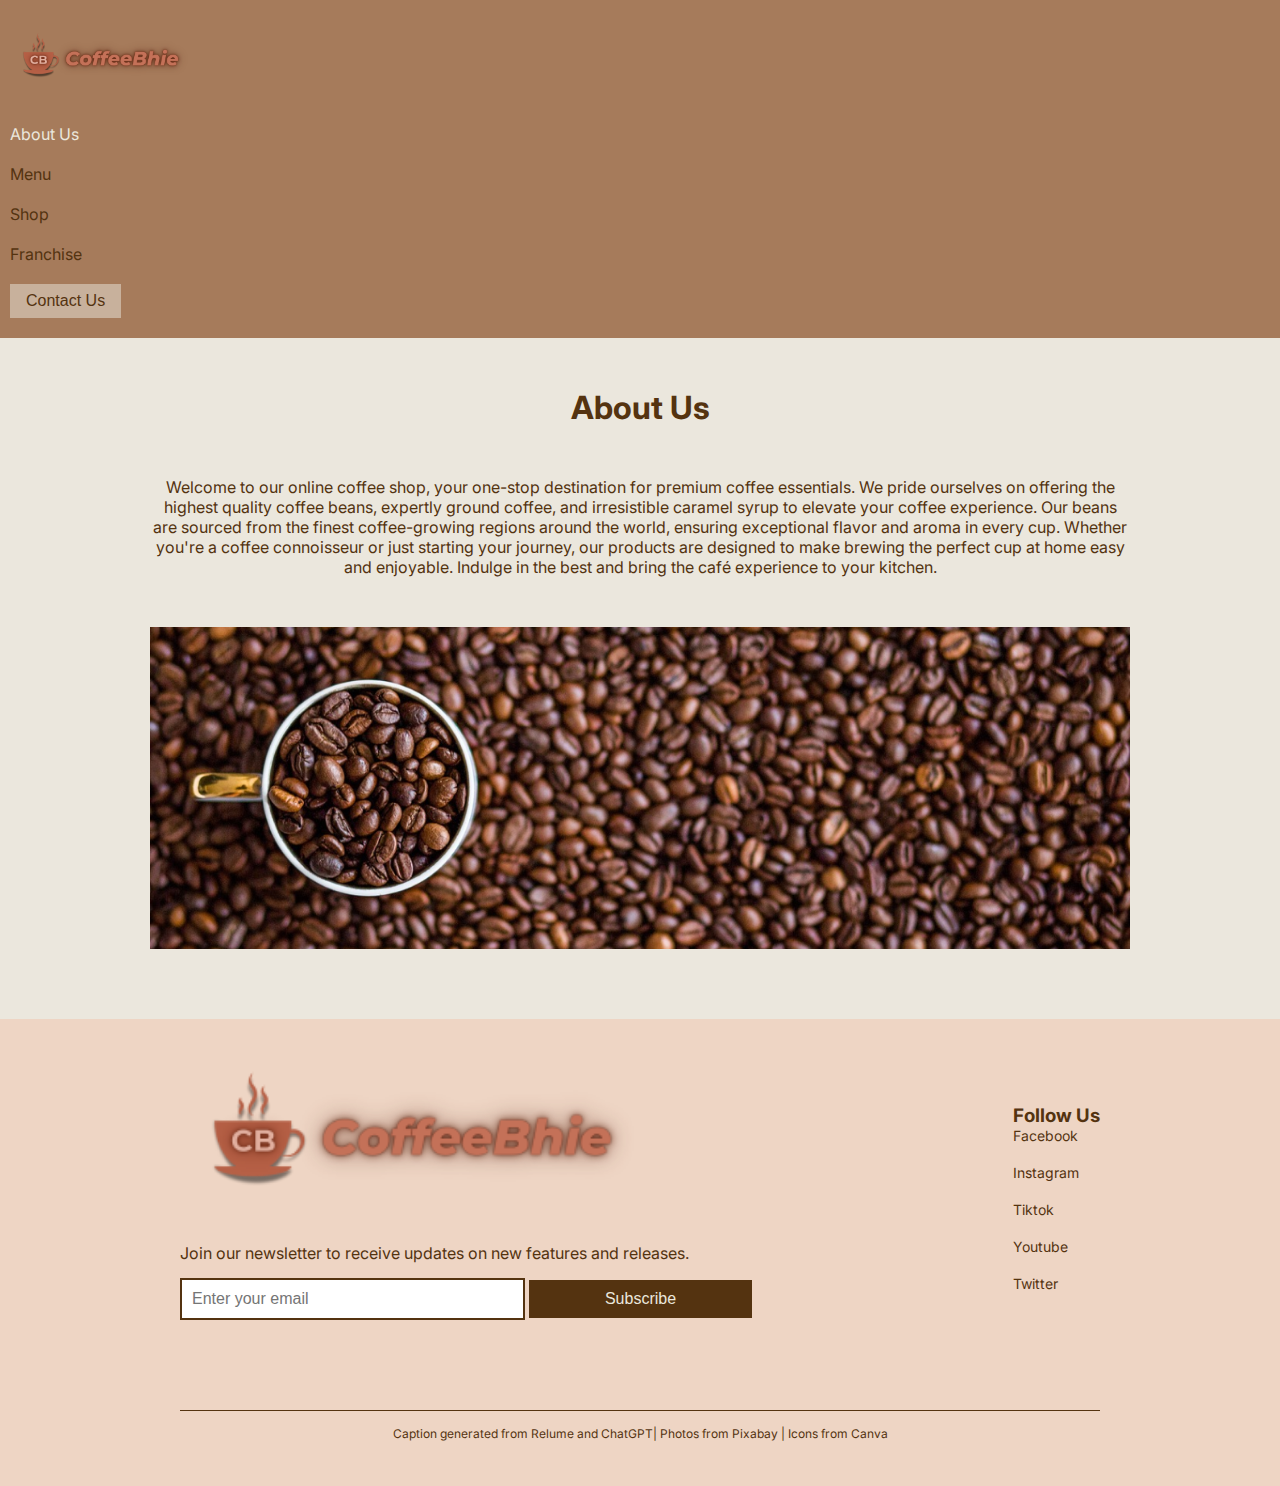
==== about.html @ a6f4c8f3 "Add files via upload" ====
<!DOCTYPE html>
<html lang="en">
<head>
    <meta charset="UTF-8">
    <meta name="viewport" content="width=device-width, initial-scale=1.0">
    <meta name="description" content="CoffeeBhie Online Shop">
    <meta name="keywords" content="Online Coffee Shop, HTML, CSS">
    <meta name="author" content="Charisse Jen Salazar">
    <link href="https://fonts.googleapis.com/css2?family=Inter:ital,opsz,wght@0,14..32,100..900;1,14..32,100..900&display=swap" rel="stylesheet">
    <title>CoffeeBhie | About Us</title>
    <link rel="stylesheet" href="styles.css">
</head>
<body>
    <nav>
        <ul>
            <li><a href="index.html"><img src="assets/CoffeeBhie-LogoSite.png" alt="Logo" class="logo"></a></li>
            <li><a href="about.html" class="active">About Us</a></li>
            <li><a href="menu.html">Menu</a></li>
            <li><a href="shop.html">Shop</a></li>
            <li><a href="franchise.html">Franchise</a></li>
            <li><button onclick="openForm()">Contact Us</button></li>
        </ul>
    </nav>

    <div id="contact" style="display: none">
        <form id="contact-form">
            <h2>Contact Us</h2>
            <label for="name">Name:</label>
            <input type="text" id="name" placeholder="Name" required><br><br>
            <label for="email">Email:</label>
            <input type="text" id="email" placeholder="Email" required><br><br>
            <label for="number">Contact Number:</label>
            <input type="text" id="number" placeholder="Contact number" required><br><br>
    
            <label for="message">Message:</label><br>
            <textarea id="message" placeholder="Write here" required></textarea><br><br>
            
            <button type="submit">Submit</button>
            <button type="close" onclick="closeForm()">Close</button>
        </form>
    </div>

    <script>
        function openForm(){
            document.getElementById("contact").style.display = "block";
        }

        function closeForm(){
            document.getElementById("contact").style.display = "none";
        }
    </script>

    <div class="about">
        <h1>About Us</h1>
        <p>
            Welcome to our online coffee shop, your one-stop destination for premium coffee essentials. We pride ourselves on offering the highest quality coffee beans, expertly ground coffee, and irresistible caramel syrup to elevate your coffee experience. Our beans are sourced from the finest coffee-growing regions around the world, ensuring exceptional flavor and aroma in every cup. Whether you're a coffee connoisseur or just starting your journey, our products are designed to make brewing the perfect cup at home easy and enjoyable. Indulge in the best and bring the café experience to your kitchen.</p>

            <img src="assets/about-us-img.png" alt="Coffee Beans" class="about-us-image">
    </div>

        <footer>
            <div class="footer-leftside">
                <img src="assets/CoffeeBhie-LogoSite.png" alt="Logo" class="footer-logo" width="463px">
                <p class="newsletter">Join our newsletter to receive updates on new features and releases.</p>
                <div class="subscribe-form">
                    <form action="/test">
                        <input type="text" id="email" placeholder="Enter your email" class="email-input" required>
                        <button type="submit" class="subscribe-button">Subscribe</button>
                    </form>
                </div>
            </div>
    
            <div class="follow-us">
                <h3>Follow Us</h3>
                <a id="fb-link" href="https://www.facebook.com/" target="_blank">Facebook</a><br>
                <a id="ig-link" href="https://www.instagram.com/" target="_blank">Instagram</a><br>
                <a id="tk-link" href="https://www.tiktok.com/" target="_blank">Tiktok</a><br>
                <a id="yt-link" href="https://www.youtube.com/" target="_blank">Youtube</a><br>
                <a id="x-link" href="https://www.x.com/" target="_blank">Twitter</a><br>
            </div>
    
            <div class="footer-caption">
                <p>Caption generated from Relume and ChatGPT| Photos from Pixabay | Icons from Canva</p>
            </div>
        </footer>
</body>
</html>
---- styles.css ----
:root {
    --font-family: Inter;
    --primary-color: #EBE7DD;
    --primary-color-dark: #543310;
    --accent-color: #A67B5B;
    --accent-color-light: #EED5C4;
    --extra-light: #C8B19C;
    --extra-light-dark: #B3987F;
    --text-dark: #543310;
    --text-light: #EBE7DD;
    --max-width: 1200px;
}

* {
    margin: 0;
    padding: 0;
    box-sizing: border-box;
}

a {
    text-decoration: none;
}

body {
    font-family: var(--font-family);
    overflow-x: hidden;
    background-color: var(--primary-color);
}

nav{
    background-color: var(--accent-color);
    width: 100%;
    height: 125px;
    display: flex;
    align-items: center;
    justify-content: space-between;
    padding: 0 102px;
    box-sizing: border-box;
    z-index: 99;
}

ul {
    list-style: none;
    display: flex;
    align-items: center;
}

li {
    margin: 0 15px;
}

a {
    color: var(--text-dark);
    font-size: 1em;
    transition: color 0.3s;
}

a:hover, a.active {
    color: var(--text-light); 
}

.logo {
    height: 100px;
    width: auto;
}

button {
    background-color: var(--extra-light);
    border: none;
    color: var(--text-dark);
    padding: 10px 20px;
    font-size: 1em;
    cursor: pointer;
    transition: background-color 0.3s;
}

button:hover {
    background-color: var(--extra-light-dark);
}

#contact {
    position: fixed;
    top: 50%;
    left: 50%;
    transform: translate(-50%, -50%);
    width: 400px;
    background-color: var(--primary-color);
    border: 2px solid var(--primary-color-dark);
    box-shadow: 0px 0px 5px;
    padding: 20px;
    z-index: 1000;
    display: none;
    animation: popUp 0.3s;
}

#contact h2 {
    color: var(--text-dark);
    text-align: center;
    margin-bottom: 20px;
}

#contact-form label {
    color: var(--text-dark);
    font-weight: bold;
    display: block;
    margin-bottom: 5px;
}

#contact-form input, #contact-form textarea {
    width: 100%;
    padding: 10px;
    margin-bottom: 15px;
    border: 1px solid var(--primary-color-dark);
    background-color: var(--accent-color-light);
    color: var(--text-dark);
}

#contactiform button {
    width: 48%;
    margin-top: 10px;
    margin-right: 4%;
}

.hero-sec {
    position: relative;
    display: flex;
    flex-direction: column;
    align-items: center;
    justify-content: center;
    height: 100vh;
    background-image: url('assets/hero-sec.png');
    background-size: cover;
    background-position: center;
    color: var(--text-light);
    text-align: center;
    padding: 0 20px;
    box-sizing: border-box;
}

.hero-sec h1 {
    font-size: 3em;
    margin-bottom: 20px;
}

.hero-sec p {
    font-size: 1.2em;
    margin-bottom: 40px;
}

.hero-sec .btns {
    display: flex;
    gap: 20px; 
    margin-top: 20px;
}

.btns a{
    display: flex;
    justify-content: center;
    align-items: center;
}

.explore a {
    display: inline-block;
    background-color: var(--primary-color);
    color: var(--primary-color-dark);
    padding: 15px 30px;
    font-size: 1em;
    transition: background-color 0.3s;
}

.explore a:hover {
    background-color: var(--accent-color-light);
}

.learn a {
    background-color: transparent;
    color: var(--text-light);
    border: 2px solid var(--primary-color);
    padding: 14px 29px;
    font-size: 1em;
    transition: background-color 0.3s;
}

.learn a:hover {
    background-color: var(--accent-color-light);
    color: var(--text-dark);
}

.about {
    padding-left: 150px;
    padding-right: 150px;
    padding-bottom: 50px;
    text-align: center;
}

.about h1{
    color: var(--text-dark);
    margin-top: 50px;
    margin-bottom: 20px;
    font-size: 2em;
    text-align: center;
}

.about p{
    color: var(--text-dark);
    margin-top: 50px;
    margin-bottom: 50px;
    font-size: 1em;
    text-align: center;
}

.about-us-image{
    width: 100%;
    height: auto;
    display: flex;
    margin-bottom: 20px;
}

.menu-title h1{
    color: var(--text-dark);
    margin-top: 50px;
    margin-bottom: 20px;
    font-size: 2em;
    text-align: center;
}

.menu {
    display: flex;
    flex-wrap: wrap;
    justify-content: center;
    gap: 40px;
    width: 100%;
    margin-bottom: 60px;
}

.card {
    background-color: var(--accent-color-light);
    border: 2px solid var(--primary-color-dark);
    overflow: hidden;
    max-width: 300px;
    width: 100%;
    text-align: center;
    padding-bottom: 20px;
}

.card img {
    width: 100%;
    height: auto;
}

.card-content {
    padding: 20px;
}

.card-content h2 {
    color: var(--text-dark);
    margin-bottom: 15px;
    font-size: 24px;
}

.card-content p {
    color: var(--text-dark);
    margin-bottom: 30px;
    font-size: 16px;
}

.card-content a {
    color: var(--text-dark);
    text-decoration: none;
    font-size: 1em;
    padding: 10px 20px;
    border: 2px solid var(--primary-color-dark);
    transition: background-color 0.3s, color 0.3s;
}

.card-content a:hover {
    background-color: var(--extra-light-dark);
    color: var(--text-dark);
}

.shop {
    padding-top: 200px;
    display: flex;
    flex-direction: column;
    align-items: center;
    justify-content: center;
    text-align: center;
    padding-bottom: 200px;
}

.shop h1 {
    font-size: 48px;
    color: var(--text-dark);
    margin-bottom: 20px;
}

.shop p {
    color: var(--primary-color-dark);
    margin-bottom: 40px;
    text-align: center;
}

.shop a{
    text-align: center;
    padding: 10px 20px;
    border: 2px solid var(--primary-color-dark);
    transition: background-color 0.3s, color 0.3s;
}

.shop a:hover{
    background-color: var(--extra-light-dark);
    color: var(--primary-color-dark);
}

.franchise {
    width: 100%;
    max-width: 600px;
    margin: 40px auto;
    background-color: var(--primary-color);
    border: 2px solid var(--primary-color-dark);
    padding: 20px;
    z-index: 1000;
}

.franchise h1 {
    color: var(--text-dark);
    text-align: center;
    margin-bottom: 20px;
}

.franchise p {
    color: var(--text-dark);
    text-align: center;
    margin-bottom: 20px;
}

.franchise label {
    color: var(--text-dark);
    font-weight: bold;
    display: block;
    margin-bottom: 5px;
}

.franchise input, .franchise textarea {
    width: 100%;
    padding: 10px;
    margin-bottom: 15px;
    border: 1px solid var(--primary-color-dark);
    background-color: var(--accent-color-light);
    color: var(--text-dark);
}

footer {
    padding: 20px 180px;
    background-color: var(--accent-color-light);
    display: flex;
    justify-content: space-between;
    align-items: flex-start;
    flex-wrap: wrap;
    box-sizing: border-box;
}

.footer-leftside {
    display: flex;
    flex-direction: column;
    justify-content: flex-start;
    align-items: flex-start;
}

.subscribe-form {
    display: flex;
    justify-content: flex-start;
    align-items: center;
    gap: 10px;
}

.newsletter {
    margin-bottom: 15px;
    font-size: 16px;
    color: var(--text-dark);
}

.email-input {
    padding: 10px;
    font-size: 16px;
    border: 2px solid var(--primary-color-dark);
    outline: none;
    width: 345px;
    transition: border-color 0.3s, background-color 0.3s;
}

.subscribe-button {
    background-color: var(--primary-color-dark);
    color: var(--text-light);
    padding: 10px;
    width: 223px;
    border: none;
    font-size: 1em;
    cursor: pointer;
    transition: background-color 0.3s;
}

.subscribe-button:hover {
    background-color: var(--extra-light-dark);
    color: var(--text-light);
}

.follow-us {
    display: flex;
    flex-direction: column;
    align-items: flex-start;
    margin-top: 65px;
}

.follow-us h3{
    color: var(--text-dark);
}

.follow-us a {
    color: var(--text-dark);
    font-size: 14px;
    text-decoration: none;
    transition: color 0.3s;
}

.follow-us a:hover {
    color: var(--extra-light-dark);
}

.footer-caption {
    width: 100%;
    text-align: center;
    font-size: 12px;
    color: var(--text-dark);
    padding-top: 15px; 
    margin-top: 90px; 
    border-top: 1px solid var(--text-dark); 
    padding-top: 15px; 
    padding-bottom: 25px;
}

@media (max-width: 1400px) {
    nav {
        height: auto;
        padding: 10px;
    }

    ul {
        flex-direction: column;
        align-items: flex-start;
    }

    li {
        margin: 10px 0;
    }

    .logo {
        height: 80px;
    }


    button {
        padding: 8px 16px;
        font-size: 16px;
    }
}

@media (max-width: 768px) {
    nav {
        flex-direction: column;
        align-items: flex-start;
        padding: 10px 20px;
    }

    ul {
        width: 100%;
        flex-direction: column;
        align-items: center;
    }

    li {
        margin: 5px 0;
    }

    .logo {
        height: 60px;
    }

    button {
        width: 100%;
        padding: 12px;
        font-size: 1em;
    }

    .about {
        padding: 20px;
    }

    .about h1{
        font-size: 2em;
    }

    .about p{
        font-size: 1.5em;
    }
    
    .franchise {
       padding: 15px;
    }

    .franchise input, .franchise textarea{
       padding: 10px;
    }

    .franchise button{
       padding: 10px;
       font-size: 16px;
    }

    footer {
        padding: 20px 30px; 
        flex-direction: column;
        align-items: center; 
    }

    .newsletter {
        text-align: center;
    }

    .footer-leftside {
        align-items: center; 
        text-align: center; 
        width: 100%;
        max-width: 100%; 
    }

    .follow-us {
        margin-top: 35px;
        align-items: center;
    }

    .footer-leftside {
        margin-bottom: 25px; 
    }

    .subscribe-form {
        flex-direction: column;
        align-items: center;
        justify-content: center;
        flex-direction: column;
        gap: 15px;
        width: 100%;
    }

    .email-input, .subscribe-button {
        width: 100%;
    }

    .footer-caption {
        margin-top: 30px;
        border-top: 1px solid var(--text-dark);
        padding-top: 10px;
    }
}

@media (max-width: 480px) {
    .about {
        padding: 15px;
    }

    .about h1{
        padding: 15px;
    }

    .about p{
        padding: 15px;
    }

    .franchise {
        padding: 10px;
    }
 
    .franchise h1{
        font-size: 24px;
    }
 
    .franchise p{
        font-size: 14px;
    }
 
    .franchise input, .franchise textarea{
        padding: 6px;
    }
 
    .franchise button{
        padding: 6px;
        font-size: 14px;
    }

    .footer-logo {
        max-width: 150px; 
    }

    .newsletter-text {
        font-size: 14px; 
    }

    .email-input, .subscribe-button {
        padding: 8px;
        font-size: 14px;
    }

    .follow-us a {
        font-size: 14px;
    }
}
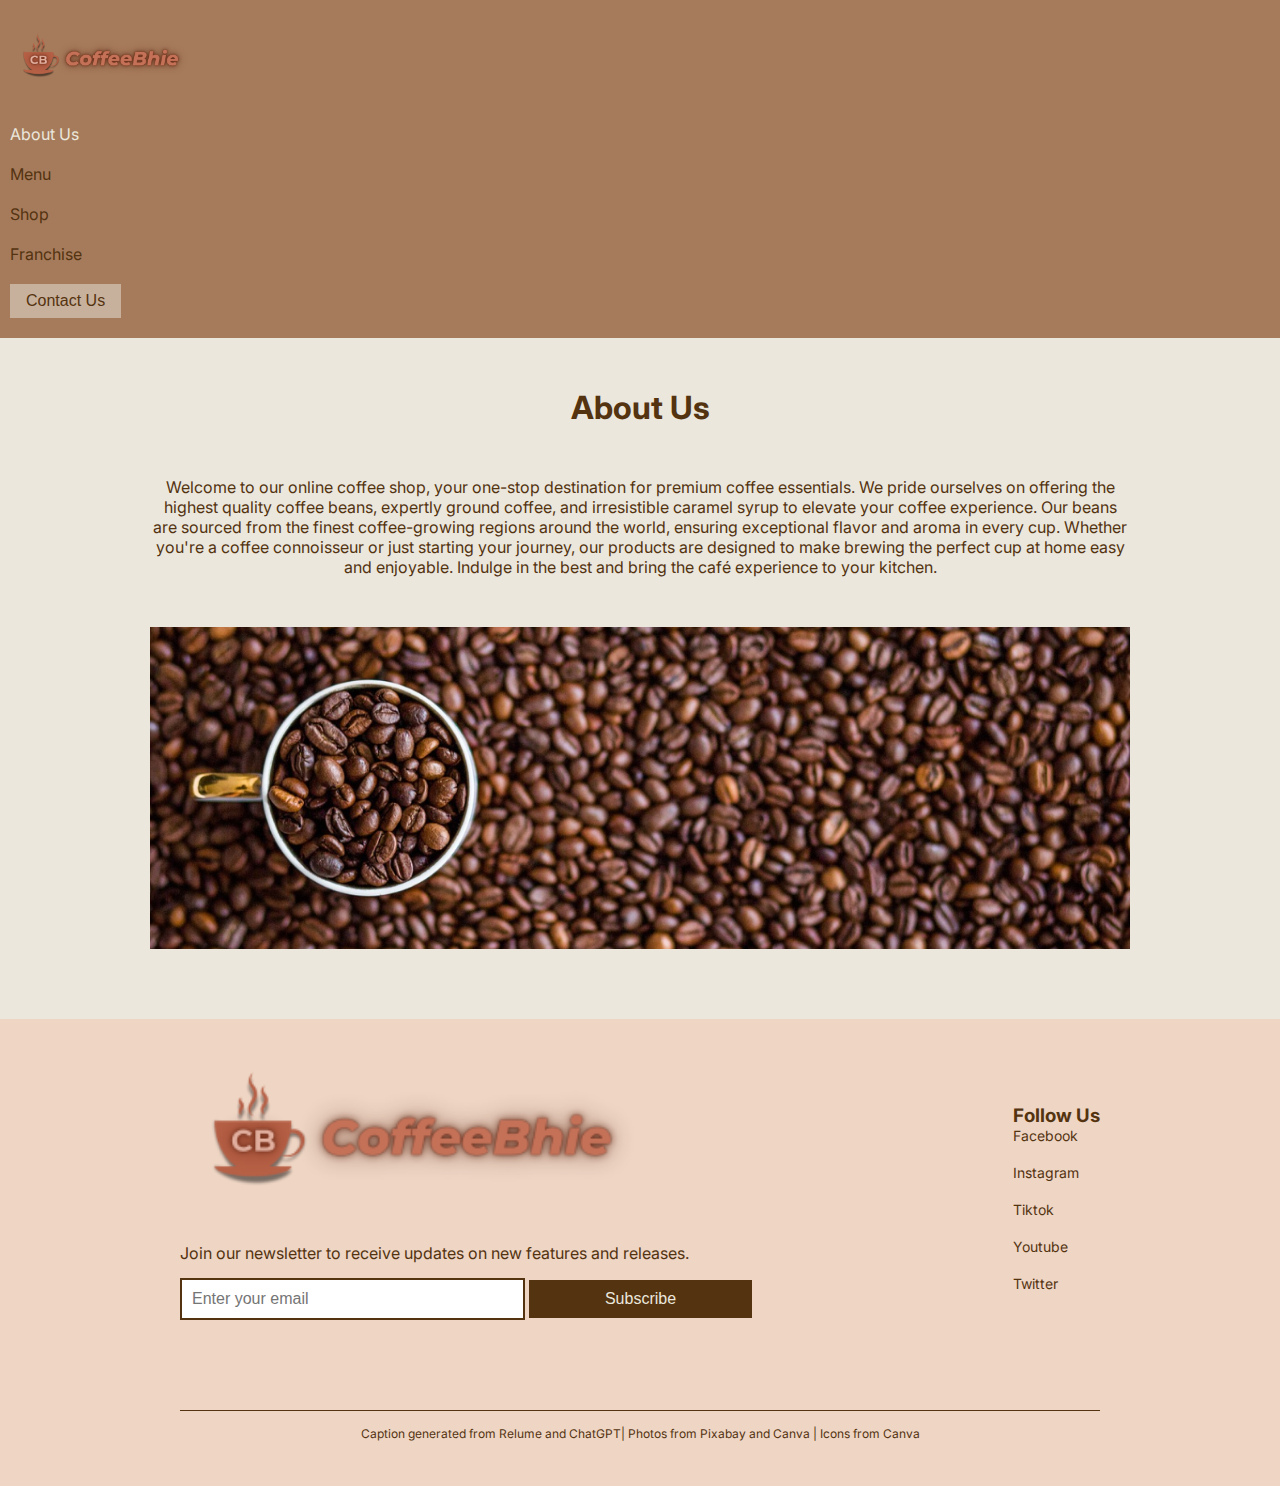
==== commit 5dce1b76: "Add files via upload" ====
--- a/about.html
+++ b/about.html
@@ -80,7 +80,7 @@
             </div>
     
             <div class="footer-caption">
-                <p>Caption generated from Relume and ChatGPT| Photos from Pixabay | Icons from Canva</p>
+                <p>Caption generated from Relume and ChatGPT| Photos from Pixabay and Canva | Icons from Canva</p>
             </div>
         </footer>
 </body>
--- a/styles.css
+++ b/styles.css
@@ -193,6 +193,196 @@
     text-align: center;
 }
 
+.feature-title {
+    margin-top: 35px;
+    margin-bottom: 35px;
+    padding-left: 160px;
+    color: var(--text-dark);
+    font-size: 1.5em;
+}
+
+.feature-sec {
+    display: flex;
+    flex-wrap: wrap;
+    justify-content: center;
+    gap: 200px;
+    width: 100%;
+    margin-bottom: 60px;
+    padding: 20px;
+    box-sizing: border-box;
+}
+
+.ftr-card {
+    background-color: transparent;
+    overflow: hidden;
+    max-width: 500px;
+    width: 100%;
+    padding-bottom: 20px;
+    box-sizing: border-box;
+}
+
+.ftr-card img {
+    width: 100%;
+    height: auto;
+}
+
+.ftr-card content {
+    padding: 20px;
+}
+
+.ftr-content h2 {
+    font-size: 2em;
+    margin-top: 15px;
+    margin-bottom: 15px;
+    color: var(--text-dark); 
+}
+
+.ftr-content p {
+    font-size: 1.15em;
+    color: var(--text-dark); 
+}
+
+.benefits-sec {
+    display: flex;
+    justify-content: space-between;
+    align-items: flex-start;
+    max-width: var(--max-width);
+    margin: 160px auto;
+    padding: 20px;
+    position: relative;
+    flex-wrap: wrap;
+}
+
+.bnfts-left {
+    max-width: 60%;
+    flex: 1 1 100%;
+}
+
+.bnfts-left h1 {
+    max-width: 600px;
+    font-size: 3em;
+    color: var(--text-dark);
+}
+
+.bnfts-cards {
+    display: flex;
+    gap: 10px;
+    margin-top: 20px;
+    flex-wrap: wrap;
+}
+
+.bnfts-card {
+    background-color: transparent;
+    overflow: hidden;
+    max-width: 500px;
+    width: calc(50% - 10px);
+    padding-bottom: 20px;
+    box-sizing: border-box;
+}
+
+.bnfts-card img {
+    margin-right: 20px;
+}
+
+.bnfts-content h3 {
+    font-size: 1.2em;
+    margin-bottom: 10px;
+    color: var(--text-dark);
+}
+
+.bnfts-content p {
+    font-size: 1em;
+    color: var(--text-dark);
+}
+
+.right-img {
+    max-width: 35%;
+    flex: 1 1 100%;
+    text-align: center;
+}
+
+.right-img img {
+    width: 100%;
+    height: auto;
+    object-fit: cover;
+}
+
+.services-title {
+    margin-top: 35px;
+    margin-bottom: 35px;
+    padding: 20px;
+    color: var(--text-dark);
+    text-align: center;
+    font-size: 1.5em;
+    position: relative;
+    display: flex;
+    flex-direction: column;
+    align-items: center;
+    justify-content: center;
+    text-align: center;
+}
+
+.services-sec {
+    display: flex;
+    flex-wrap: wrap;
+    justify-content: center;
+    gap: 80px;
+    width: 100%;
+    margin-bottom: 200px;
+    padding: 20px;
+    box-sizing: border-box;
+}
+
+.srvcs-sec h1 {
+    font-size: 3em;
+    margin-bottom: 40px;
+    text-align: center;
+    color: var(--text-dark);
+}
+
+.srvcs-card {
+    background-color: transparent;
+    overflow: hidden;
+    max-width: 350px;
+    width: 100%;
+    padding-bottom: 20px;
+    text-align: center;
+    box-sizing: border-box;
+}
+
+.srvcs-card img {
+    height: auto;
+}
+
+.srvcs-card content {
+    padding: 20px;
+}
+
+.srvcs-content h3 {
+    font-size: 1.15em;
+    margin-top: 15px;
+    margin-bottom: 15px;
+    color: var(--text-dark); 
+}
+
+.srvcs-content p {
+    font-size: 1.15em;
+    color: var(--text-dark); 
+    margin-top: 10px;
+    margin-bottom: 20px;
+}
+
+.srvcs-content a {
+    color: var(--text-dark);
+    text-decoration: none;
+    font-size: 1em;
+    transition: background-color 0.3s, color 0.3s;
+}
+
+.srvcs-content a:hover {
+    color: var(--extra-light-dark);
+}
+
 .about h1{
     color: var(--text-dark);
     margin-top: 50px;
@@ -276,6 +466,150 @@
 .card-content a:hover {
     background-color: var(--extra-light-dark);
     color: var(--text-dark);
+}
+
+.cb-container {
+    display: flex;
+    align-items: flex-start;
+    max-width: var(--max-width);
+    margin: 0 auto;
+    padding: 20px;
+}
+
+.cb-image {
+    flex: 0 0 auto;
+    width: 500px;
+    margin-top: 30px;
+    margin-bottom: 30px;
+    margin-right: 20px;
+    margin-left: 100px;
+}
+
+.cb-info {
+    flex: 1;
+    margin-top: 30px;
+    color: var(--text-dark);
+}
+
+.cb-info h1 {
+    font-size: 2em;
+    margin-bottom: 10px;
+}
+
+.cb-info p {
+    margin-bottom: 40px;
+}
+
+.cb-info a {
+    color: var(--text-dark);
+    font-size: 1em;
+    text-align: center;
+    padding: 10px 20px;
+    border: 2px solid var(--primary-color-dark);
+    transition: background-color 0.3s, color 0.3s;
+    display: inline-block;
+    margin: 5px;
+}
+
+.cb-info a:hover {
+    background-color: var(--extra-light-dark);
+    color: var(--primary-color-dark);
+}
+
+.cg-container {
+    display: flex;
+    align-items: flex-start;
+    max-width: var(--max-width);
+    margin: 0 auto;
+    padding: 20px;
+}
+
+.cg-image {
+    flex: 0 0 auto;
+    width: 500px;
+    margin-top: 30px;
+    margin-bottom: 30px;
+    margin-right: 20px;
+    margin-left: 100px;
+}
+
+.cg-info {
+    flex: 1;
+    margin-top: 30px;
+    color: var(--text-dark);
+}
+
+.cg-info h1 {
+    font-size: 2em;
+    margin-bottom: 10px;
+}
+
+.cg-info p {
+    margin-bottom: 40px;
+}
+
+.cg-info a {
+    color: var(--text-dark);
+    font-size: 1em;
+    text-align: center;
+    padding: 10px 20px;
+    border: 2px solid var(--primary-color-dark);
+    transition: background-color 0.3s, color 0.3s;
+    display: inline-block;
+    margin: 5px;
+}
+
+.cg-info a:hover {
+    background-color: var(--extra-light-dark);
+    color: var(--primary-color-dark);
+}
+
+.cs-container {
+    display: flex;
+    align-items: flex-start;
+    max-width: var(--max-width);
+    margin: 0 auto;
+    padding: 20px;
+}
+
+.cs-image {
+    flex: 0 0 auto;
+    width: 500px;
+    margin-top: 30px;
+    margin-bottom: 30px;
+    margin-right: 20px;
+    margin-left: 100px;
+}
+
+.cs-info {
+    flex: 1;
+    margin-top: 30px;
+    color: var(--text-dark);
+}
+
+.cs-info h1 {
+    font-size: 2em;
+    margin-bottom: 10px;
+}
+
+.cs-info p {
+    margin-bottom: 40px;
+}
+
+.cs-info a {
+    color: var(--text-dark);
+    font-size: 1em;
+    text-align: center;
+    padding: 10px 20px;
+    border: 2px solid var(--primary-color-dark);
+    transition: background-color 0.3s, color 0.3s;
+    display: inline-block;
+    margin: 5px;
+}
+
+.cs-info a:hover {
+    background-color: var(--extra-light-dark);
+    color: var(--primary-color-dark);
 }
 
 .shop {
@@ -492,6 +826,37 @@
         font-size: 1em;
     }
 
+    .feature-title {
+        padding: 20px; 
+    }
+
+    .benefits-sec {
+        padding: 10px;
+    }
+    
+    .bnfts-card {
+        width: 100%; 
+        padding: 10px;
+    }
+
+    .bnfts-left {
+        max-width: 100%;
+        padding: 10px; 
+    }
+
+    .benefits-sec h1 {
+        max-width: 100%;
+    }
+
+    .bnfts-cards {
+        gap: 20px; 
+    }
+    
+    .right-img {
+        max-width: 100%;
+        margin-top: 20px;
+    }
+
     .about {
         padding: 20px;
     }
@@ -504,6 +869,54 @@
         font-size: 1.5em;
     }
     
+    .cb-container {
+        flex-direction: column;
+        align-items: center;
+        text-align: center;
+    }
+
+    .cb-image {
+        margin-left: 20px;
+        padding: 20px;
+        margin-bottom: 20px;
+    }
+
+    .cb-info {
+        width: 100%;
+    }
+
+    .cg-container {
+        flex-direction: column;
+        align-items: center;
+        text-align: center;
+    }
+
+    .cg-image {
+        margin-left: 20px;
+        padding: 20px;
+        margin-bottom: 20px;
+    }
+
+    .cg-info {
+        width: 100%;
+    }
+
+    .cs-container {
+        flex-direction: column;
+        align-items: center;
+        text-align: center;
+    }
+
+    .cs-image {
+        margin-left: 20px;
+        padding: 20px;
+        margin-bottom: 20px;
+    }
+
+    .cs-info {
+        width: 100%;
+    }
+
     .franchise {
        padding: 15px;
     }
@@ -576,6 +989,37 @@
         padding: 15px;
     }
 
+    .feature-title h1 {
+        font-size: 1.5em;
+    }
+
+    .cb-info h1 {
+        font-size: 1.5em;
+    }
+
+    .cb-image {
+        width: 100%;
+        height: auto;
+    }
+
+    .cg-info h1 {
+        font-size: 1.5em;
+    }
+
+    .cg-image {
+        width: 100%;
+        height: auto;
+    }
+
+    .cs-info h1 {
+        font-size: 1.5em;
+    }
+
+    .cs-image {
+        width: 100%;
+        height: auto;
+    }
+
     .franchise {
         padding: 10px;
     }
